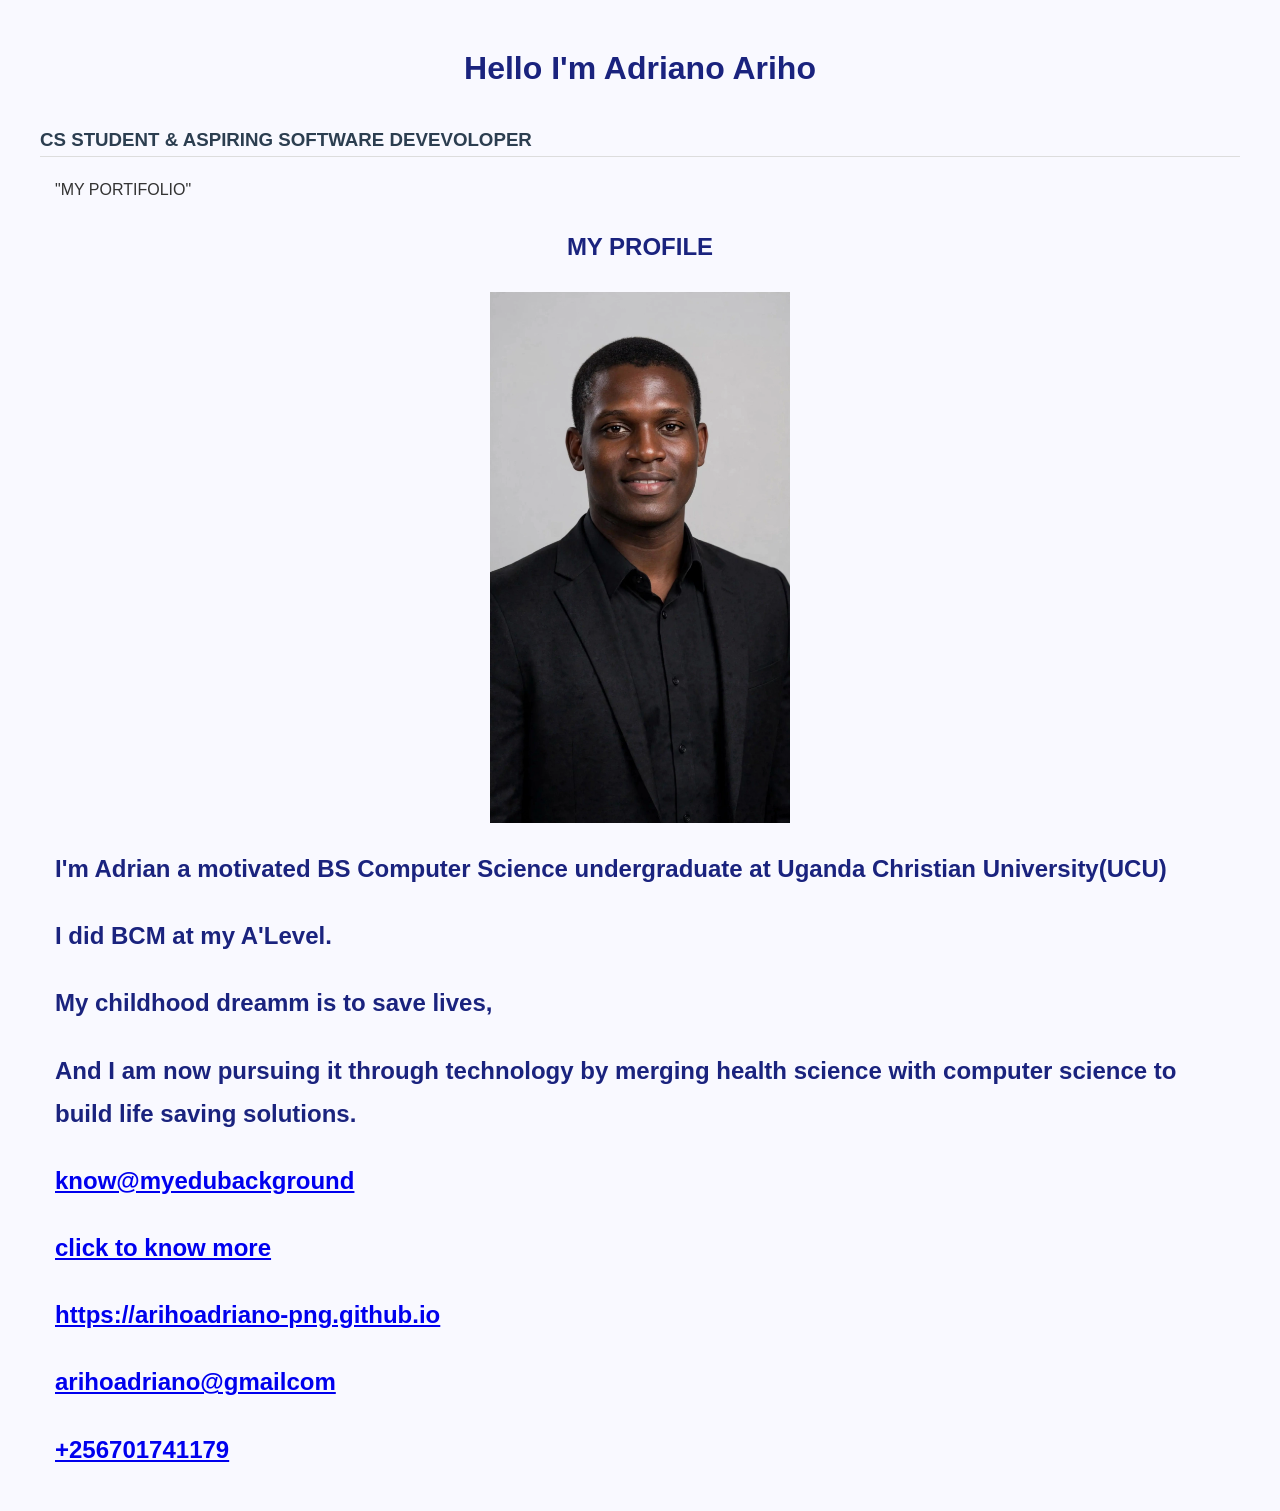
==== index.html @ 68906957 "Update index.html with new contact information Added a phone contact link and corrected minor typos." ====
<!DOCTYPE>
<html>
<head>
 <meta name="google-site-verification" content="_YI02BFddlMOgDMBIfKzxDBZzZ_tLGlnCnuo1EUIkwY" />
<link rel="stylesheet" href="style.css">
<title>ARIHO ADRIANO</title>
</head>
<body>
<h1>Hello I'm Adriano Ariho</h1>
 <h3>CS STUDENT & ASPIRING SOFTWARE DEVEVOLOPER</h3>
<p>"MY PORTIFOLIO"</P>
<h2>MY PROFILE</p>
<img src="profile.jpg"
alt"ARIHO ADRIANO"
width="300">
 <P>I'm Adrian a motivated BS Computer Science undergraduate at Uganda Christian University(UCU)</P>
<P>I did BCM at my A'Level.</p>
<p> My childhood dreamm is to save lives,</p> 
<p>And I am now pursuing it through technology by merging health science with computer science to build life saving solutions.</P>
 <p><a href="index2.html">know@myedubackground</a></p>
 <p><a href="skills.html">click to know more<check</a></p>
<p><a href="skills.html">https://arihoadriano-png.github.io</a></p>
  <p><a href="mailto:arihoadriano@gmailcom">arihoadriano@gmailcom</a></p>
<p><a href="tell:+256701741179">+256701741179</a></p>


</body>
</html>
---- style.css ----
body {
  font-family: Arial, sans-serif;
  margin: 40px;
  background: #f9f9ff;
  color: #333;
  line-height: 1.8;
}
h1, h2 {
  text-align: center;
  color: #1a237e;
}
h3, h4, h5, h6 {
  text-align: left;
  color: #2c3e50;
  margin-top: 25px;
  border-bottom: 1px solid #ddd;
}
p {
  text-align: left;
  margin-left: 15px;
}
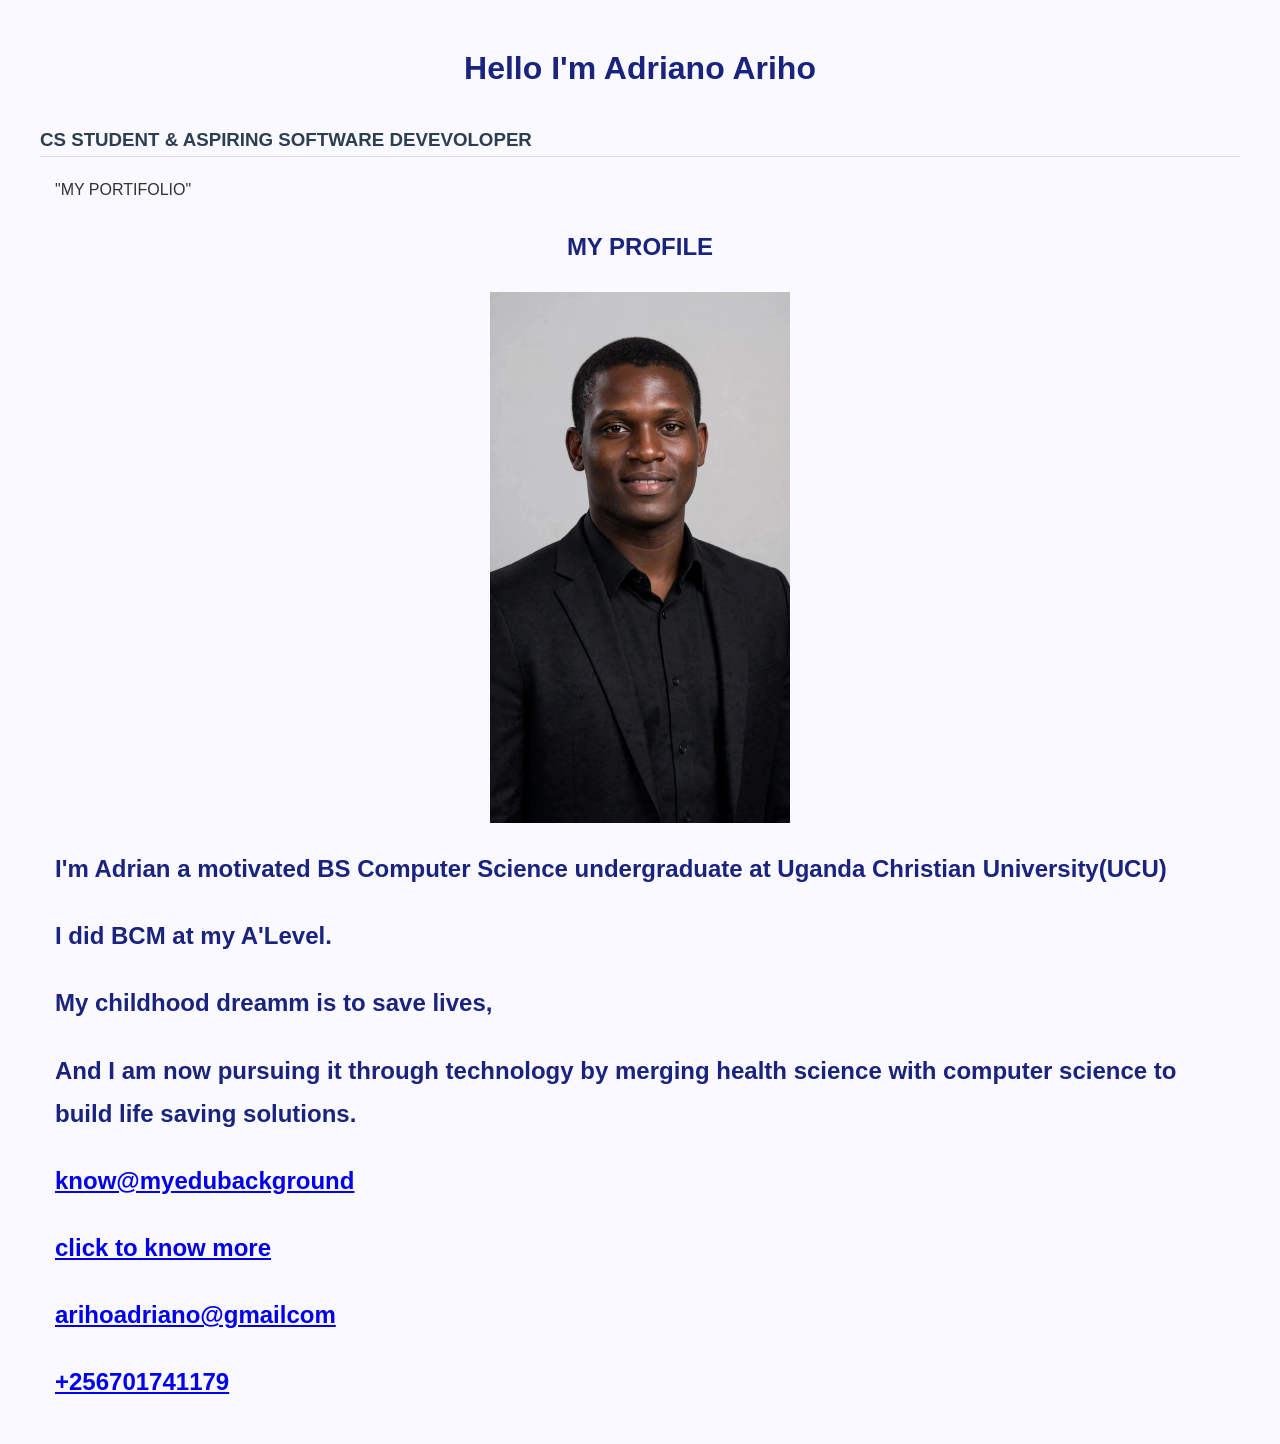
==== commit 5235bb7e: "Update index.html" ====
--- a/index.html
+++ b/index.html
@@ -19,7 +19,7 @@
 <p>And I am now pursuing it through technology by merging health science with computer science to build life saving solutions.</P>
  <p><a href="index2.html">know@myedubackground</a></p>
  <p><a href="skills.html">click to know more<check</a></p>
-<p><a href="skills.html">https://arihoadriano-png.github.io</a></p>
+ 
   <p><a href="mailto:arihoadriano@gmailcom">arihoadriano@gmailcom</a></p>
 <p><a href="tell:+256701741179">+256701741179</a></p>
 
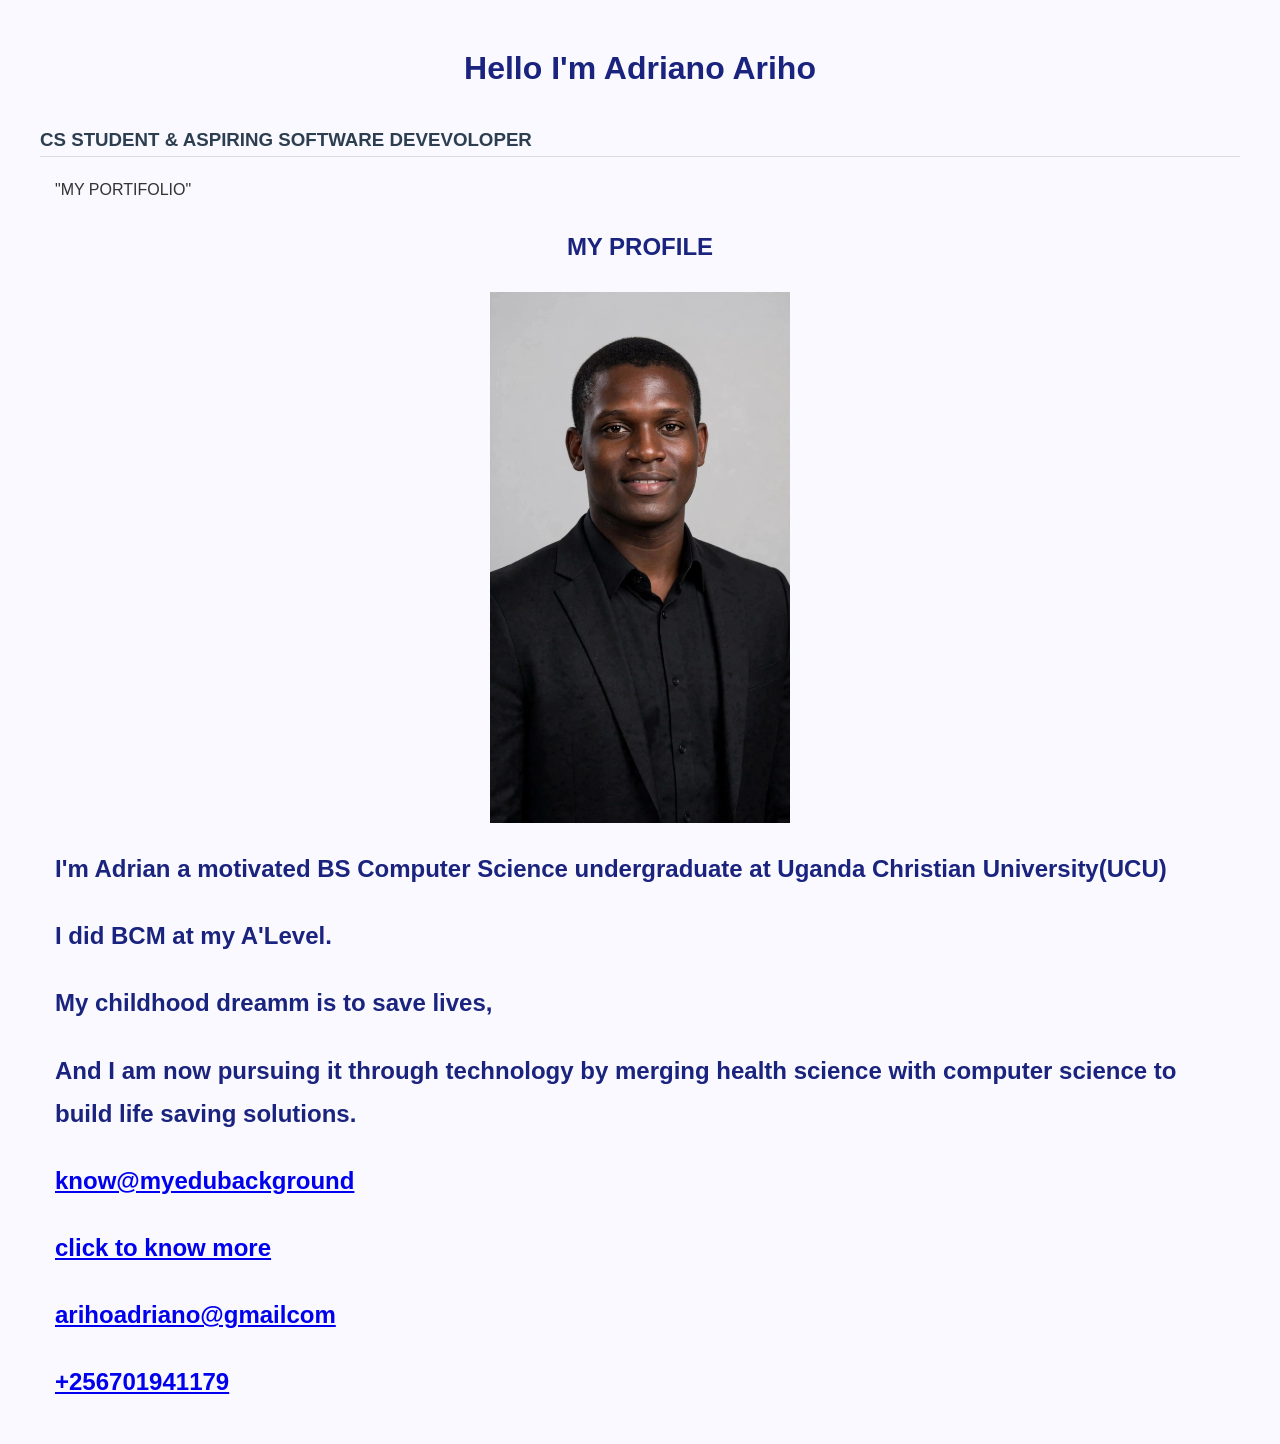
==== commit 5fbfe7bc: "Fix HTML structure and correct typos" ====
--- a/index.html
+++ b/index.html
@@ -19,9 +19,8 @@
 <p>And I am now pursuing it through technology by merging health science with computer science to build life saving solutions.</P>
  <p><a href="index2.html">know@myedubackground</a></p>
  <p><a href="skills.html">click to know more<check</a></p>
- 
   <p><a href="mailto:arihoadriano@gmailcom">arihoadriano@gmailcom</a></p>
-<p><a href="tell:+256701741179">+256701741179</a></p>
+<p><a href="tell:+256701741179">+256701941179</a></p>
 
 
 </body>
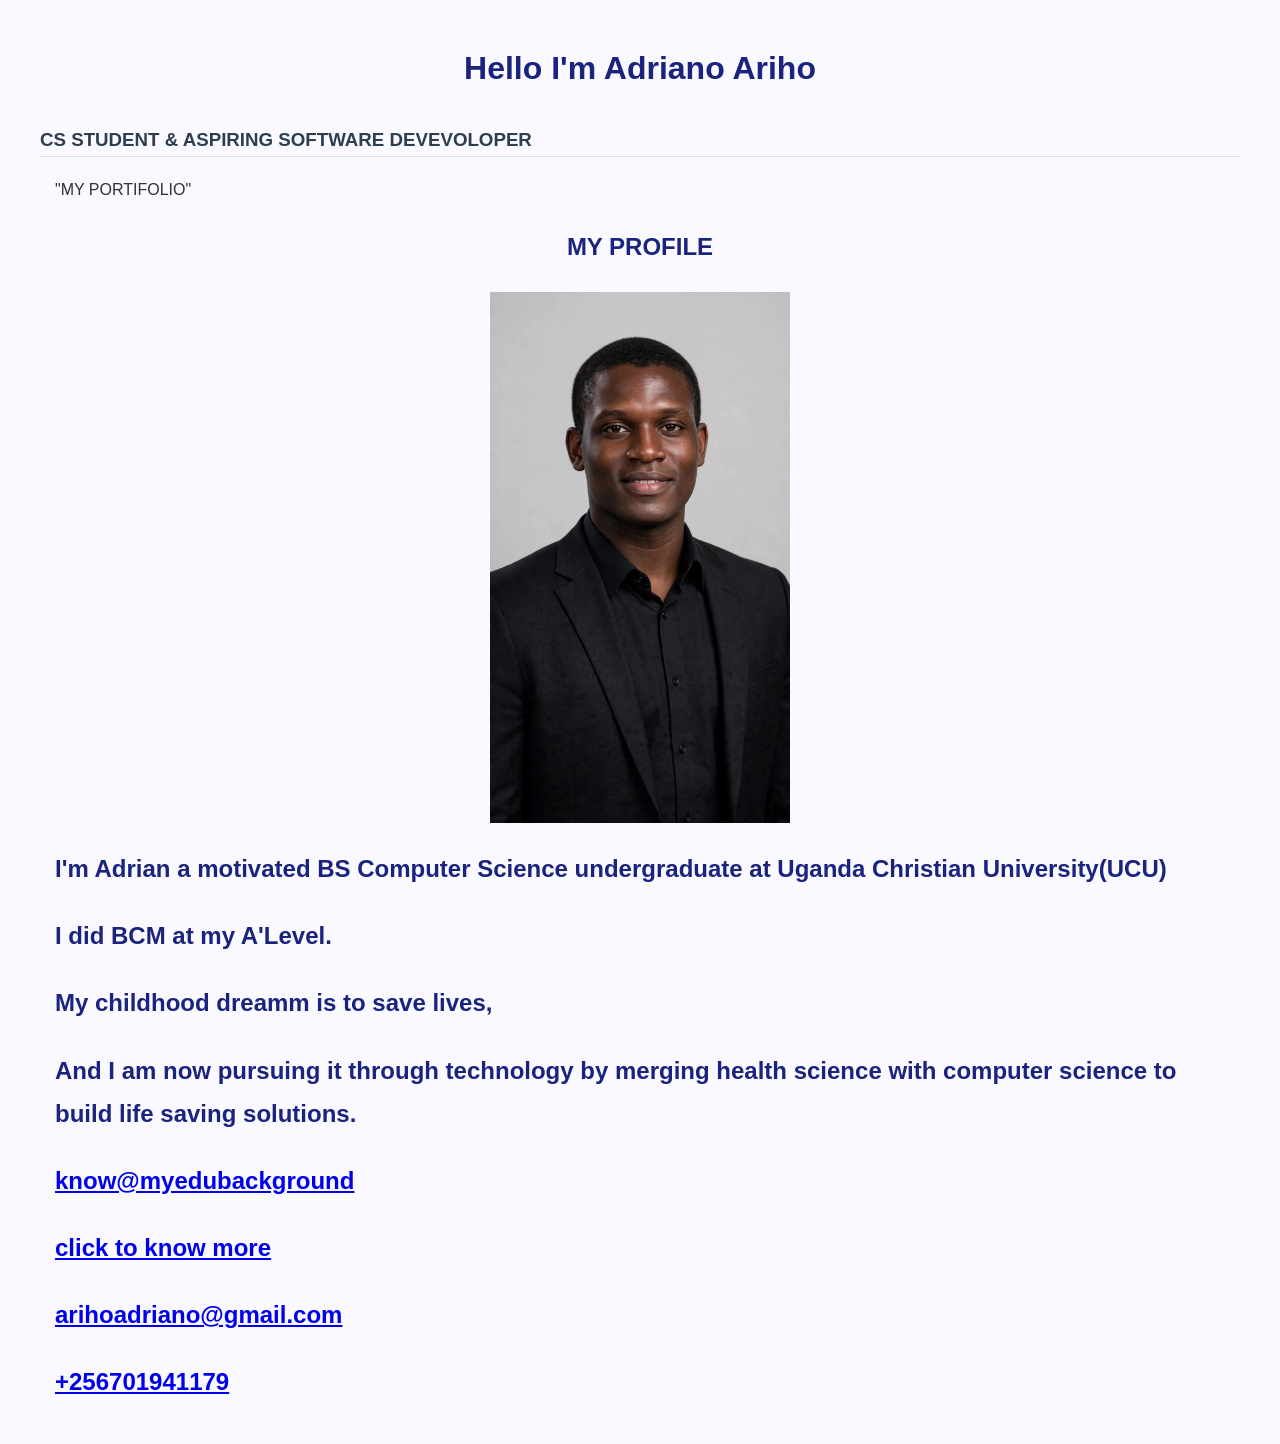
==== commit bc62b946: "Correct HTML typos and improve formatting Fixed typos and formatting issues in the HTML file." ====
--- a/index.html
+++ b/index.html
@@ -19,7 +19,7 @@
 <p>And I am now pursuing it through technology by merging health science with computer science to build life saving solutions.</P>
  <p><a href="index2.html">know@myedubackground</a></p>
  <p><a href="skills.html">click to know more<check</a></p>
-  <p><a href="mailto:arihoadriano@gmailcom">arihoadriano@gmailcom</a></p>
+  <p><a href="mailto:arihoadriano@gmail.com">arihoadriano@gmail.com</a></p>
 <p><a href="tell:+256701741179">+256701941179</a></p>
 
 
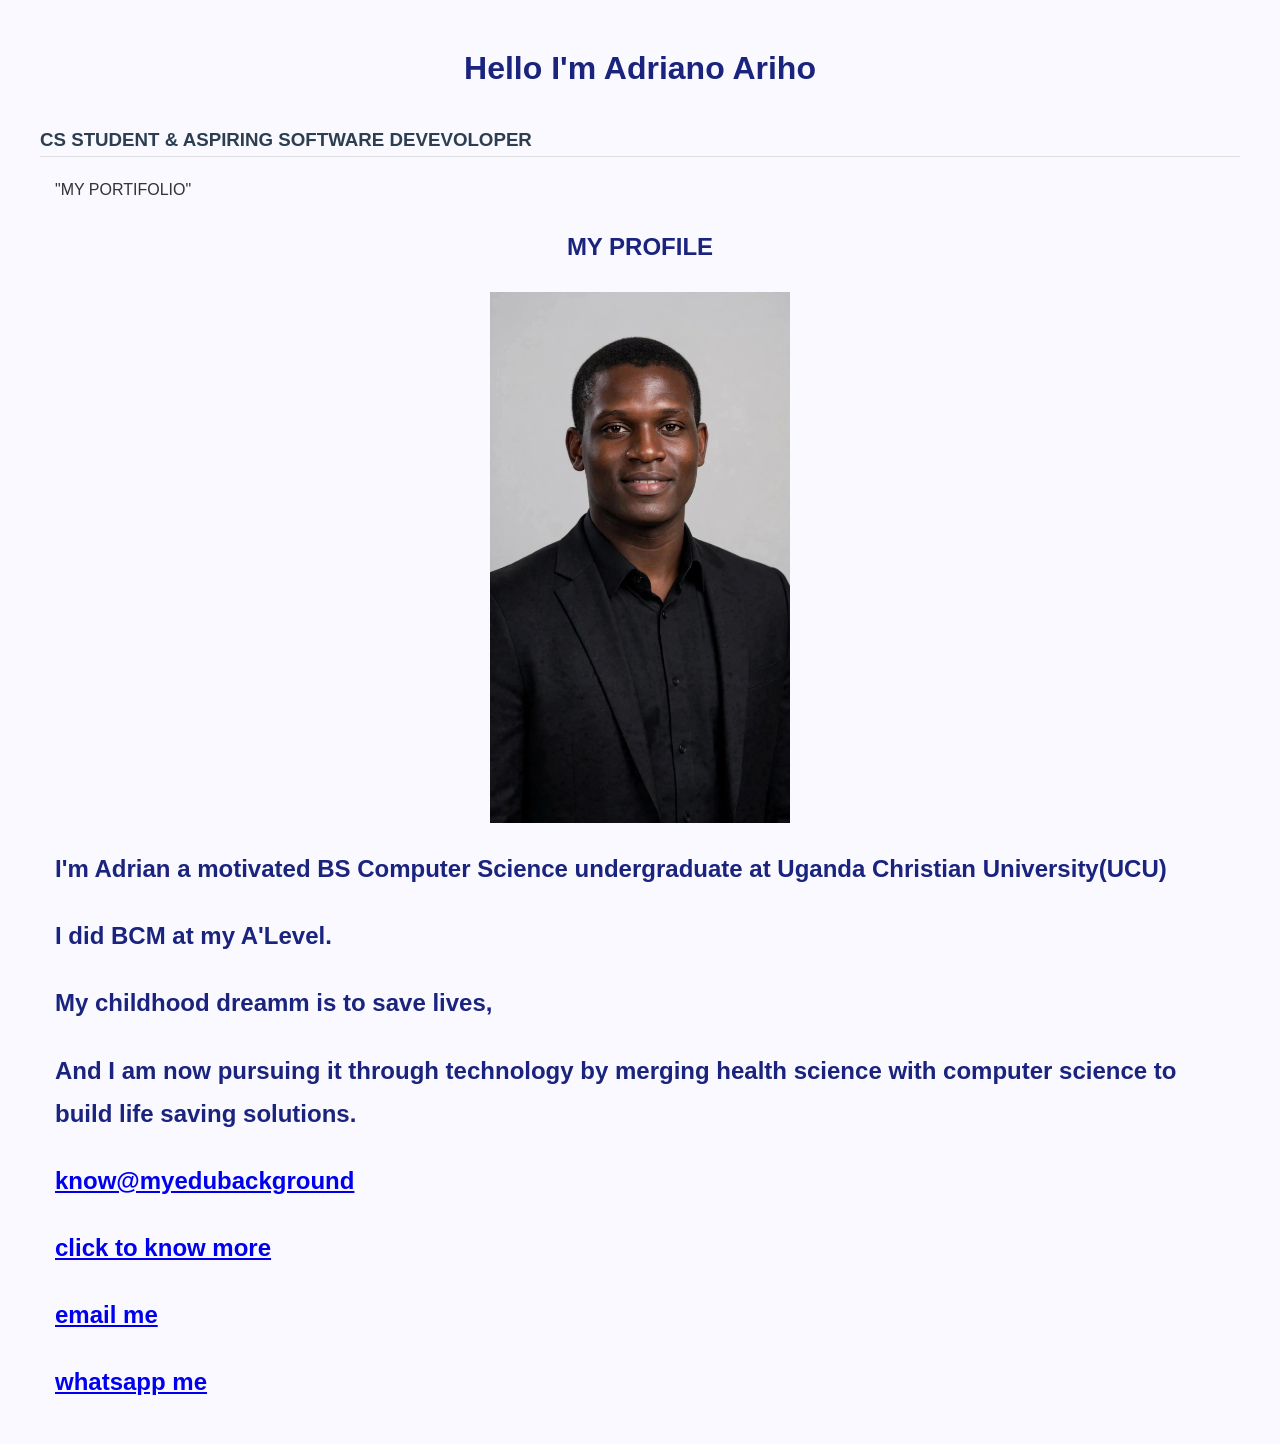
==== commit 6ea06660: "Fix typos and update contact information in index.html Updated contact links and corrected typos." ====
--- a/index.html
+++ b/index.html
@@ -19,8 +19,8 @@
 <p>And I am now pursuing it through technology by merging health science with computer science to build life saving solutions.</P>
  <p><a href="index2.html">know@myedubackground</a></p>
  <p><a href="skills.html">click to know more<check</a></p>
-  <p><a href="mailto:arihoadriano@gmail.com">arihoadriano@gmail.com</a></p>
-<p><a href="tell:+256701741179">+256701941179</a></p>
+  <p><a href="mailto:arihoadriano@gmail.com">email me</a></p>
+<p><a href="tell:+256701741179">whatsapp me</a></p>
 
 
 </body>
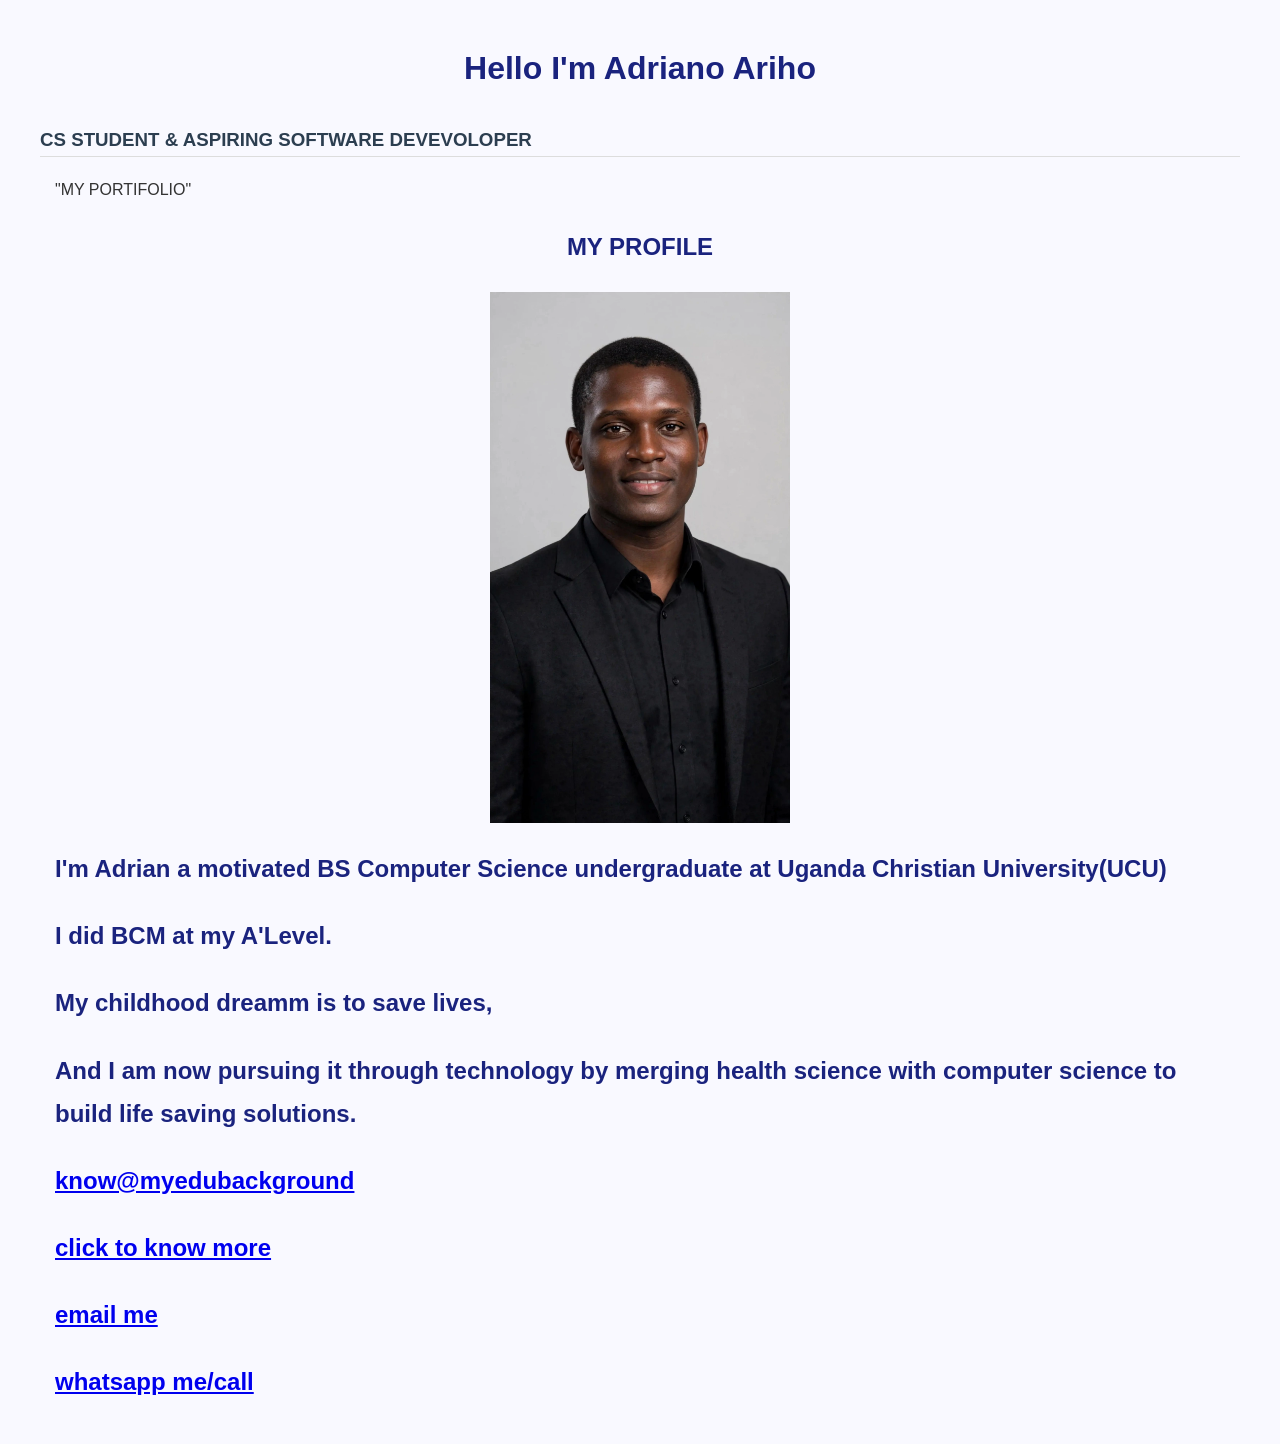
==== commit d23253b8: "Fix typos and update HTML content Corrected typos and improved HTML structure." ====
--- a/index.html
+++ b/index.html
@@ -20,7 +20,7 @@
  <p><a href="index2.html">know@myedubackground</a></p>
  <p><a href="skills.html">click to know more<check</a></p>
   <p><a href="mailto:arihoadriano@gmail.com">email me</a></p>
-<p><a href="tell:+256701741179">whatsapp me</a></p>
+<p><a href="tell:+256701741179">whatsapp me/call</a></p>
 
 
 </body>
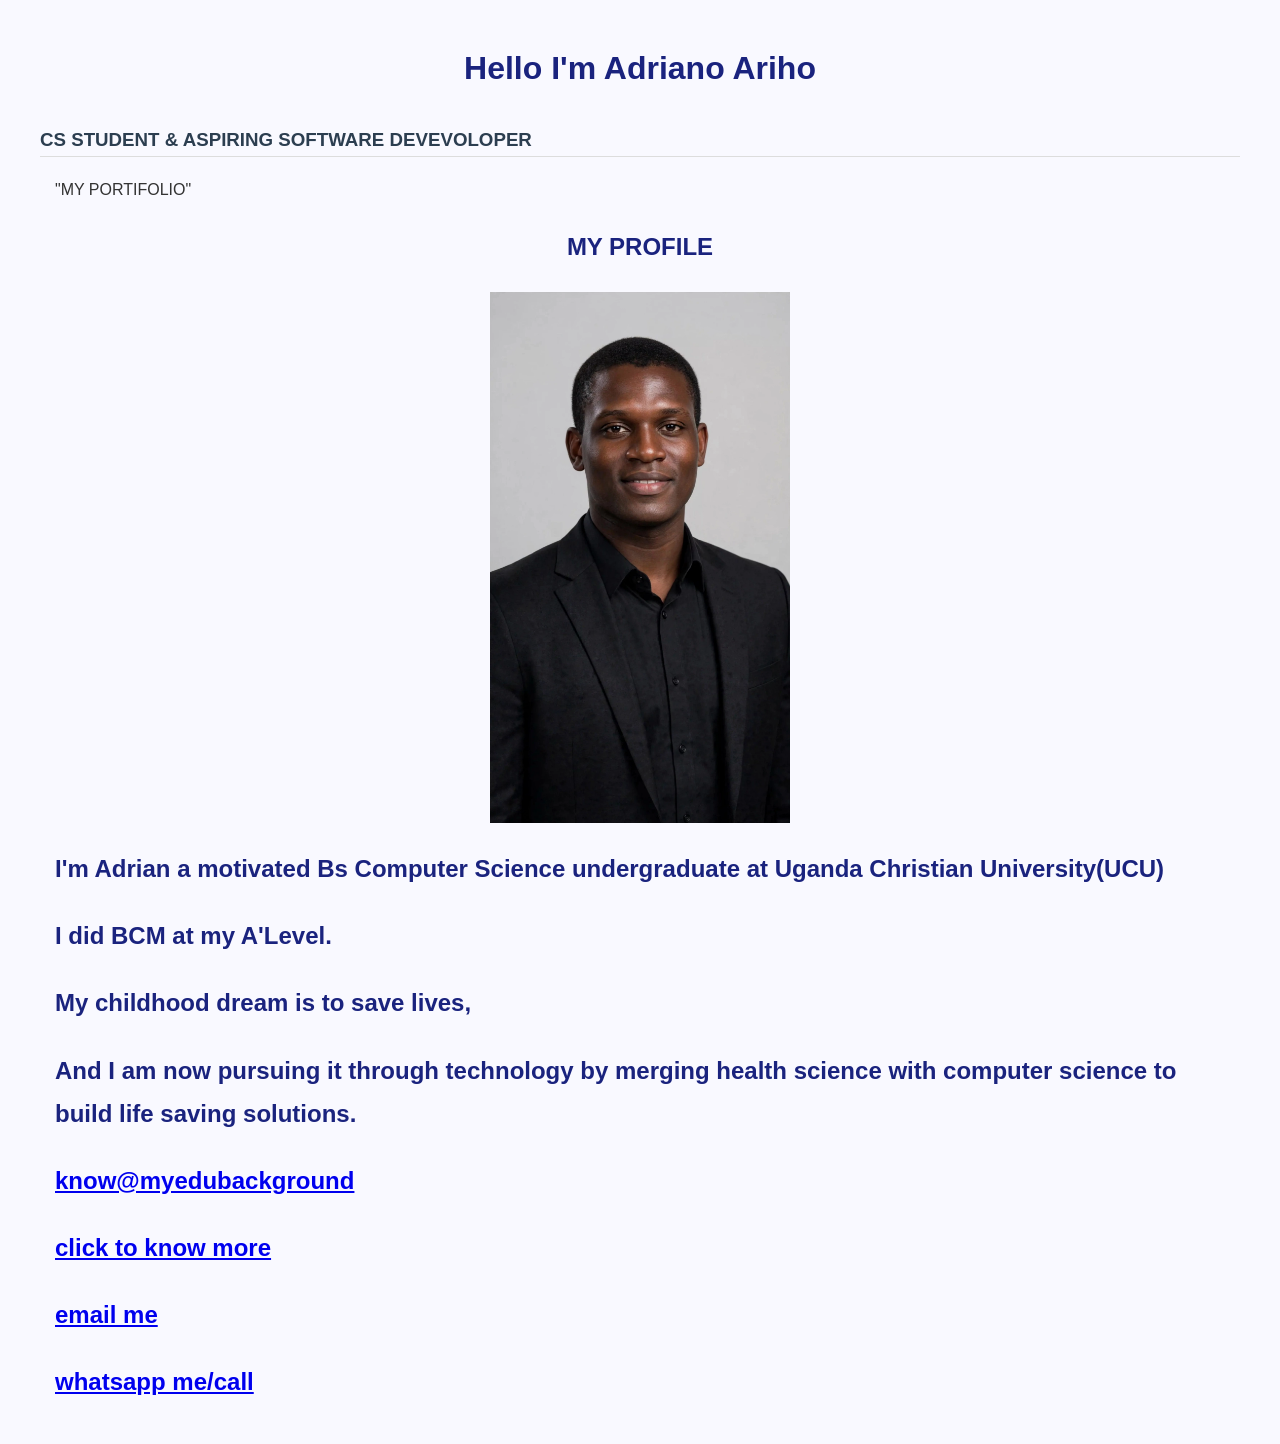
==== commit abad77ae: "Fix typos and improve HTML formatting Corrected typos and formatting issues in the HTML content." ====
--- a/index.html
+++ b/index.html
@@ -13,14 +13,14 @@
 <img src="profile.jpg"
 alt"ARIHO ADRIANO"
 width="300">
- <P>I'm Adrian a motivated BS Computer Science undergraduate at Uganda Christian University(UCU)</P>
+ <P>I'm Adrian a motivated Bs Computer Science undergraduate at Uganda Christian University(UCU)</P>
 <P>I did BCM at my A'Level.</p>
-<p> My childhood dreamm is to save lives,</p> 
+<p> My childhood dream is to save lives,</p> 
 <p>And I am now pursuing it through technology by merging health science with computer science to build life saving solutions.</P>
  <p><a href="index2.html">know@myedubackground</a></p>
  <p><a href="skills.html">click to know more<check</a></p>
   <p><a href="mailto:arihoadriano@gmail.com">email me</a></p>
-<p><a href="tell:+256701741179">whatsapp me/call</a></p>
+<p><a href="tell:+256701941179">whatsapp me/call</a></p>
 
 
 </body>
